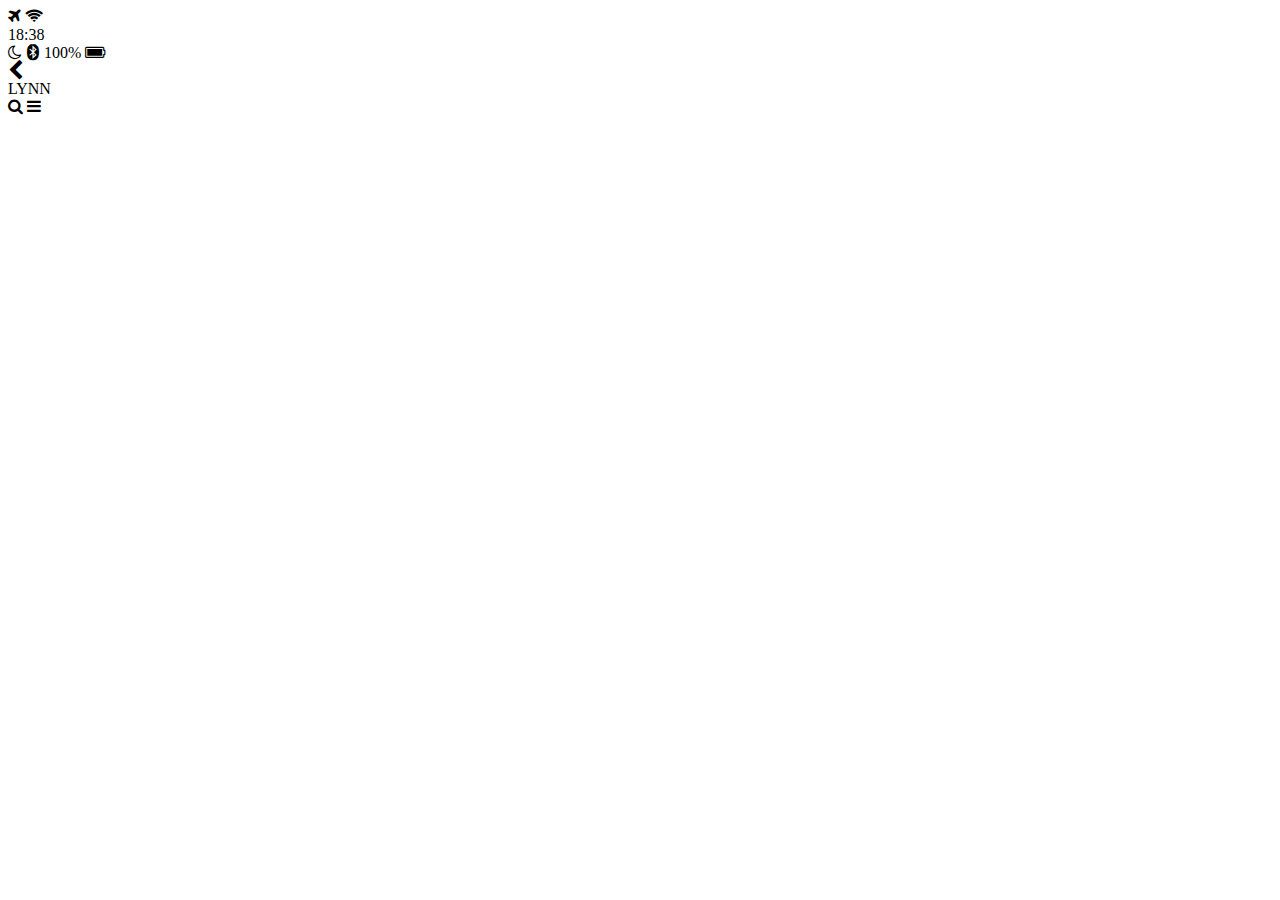
==== chat.html @ 08f74580 "chat is done" ====
<!DOCTYPE html>
<html lang="en">
<head>
  <meta charset="UTF-8">
  <meta name="viewport" content="width=device-width, initial-scale=1.0">
  <meta http-equiv="X-UA-Compatible" content="ie=edge">
  <title>Chat</title>
  <link rel="stylesheet" href="https://stackpath.bootstrapcdn.com/font-awesome/4.7.0/css/font-awesome.min.css">
</head>
<body>
  <header>
    <div class="header__top">
      <div class="header__column">
        <i class="fa fa-plane"></i>
        <i class="fa fa-wifi"></i>
      </div>
      <div class="header__column">
        <span class="header_time">18:38</span>
      </div>
      <div class="header__column">
        <i class="fa fa-moon-o"></i>
        <i class="fa fa-bluetooth"></i>
        <span class="header_batterty">100% <i class="fa fa-battery-full"></i></span>
      </div>
    </div>
    <div class="header__bottom">
      <div class="header__column">
        <i class="fa fa-chevron-left fa-lg"></i>
      </div>
      <div class="header__column">
        <span class="header__text">LYNN</span>
      </div>
      <div class="header__column">
        <i class="fa fa-search"></i>
        <i class="fa fa-bars"></i>
      </div>
    </div>
  </header>
  
</body>
</html>
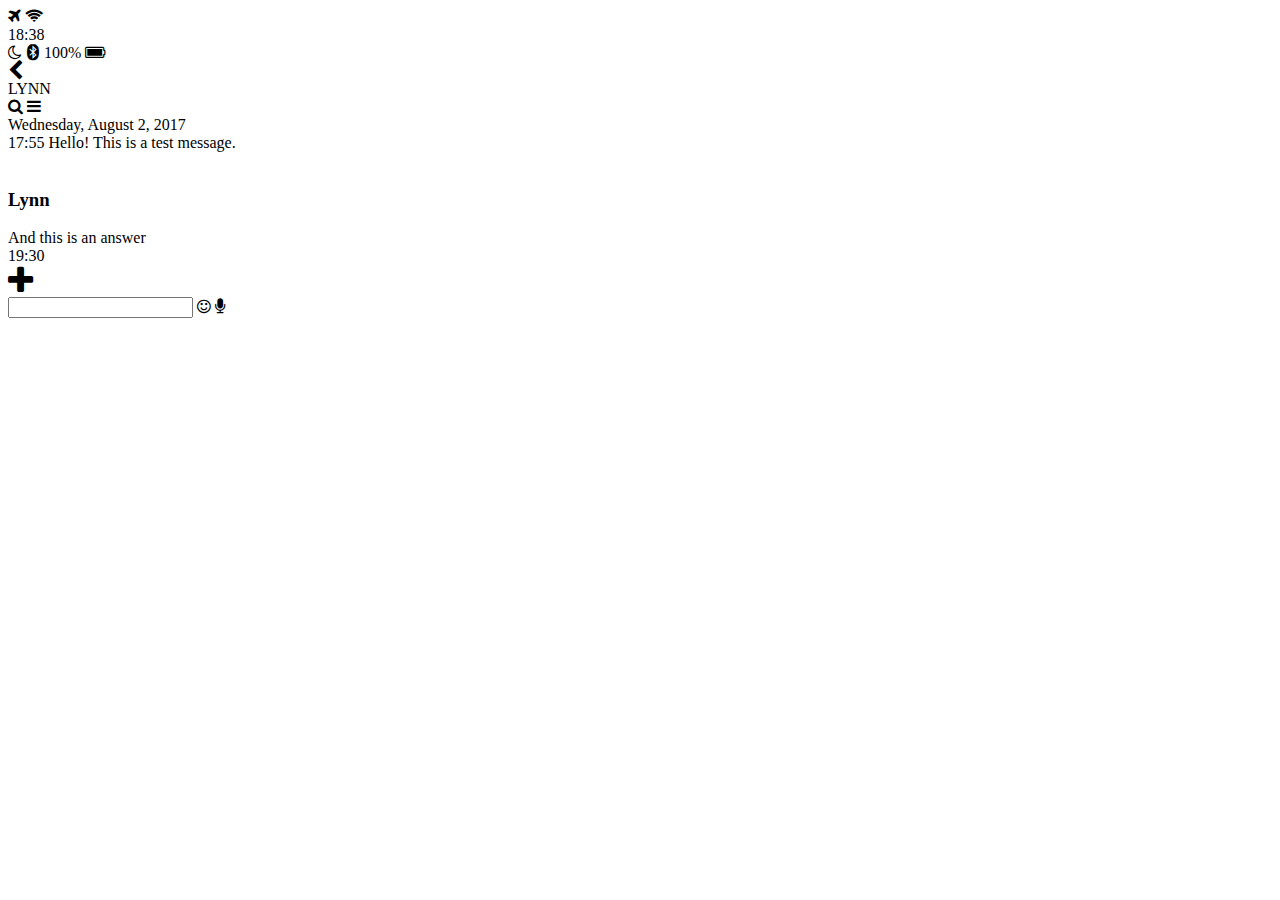
==== commit 79eb4c8c: "chat is done" ====
--- a/chat.html
+++ b/chat.html
@@ -1,5 +1,6 @@
 <!DOCTYPE html>
 <html lang="en">
+
 <head>
   <meta charset="UTF-8">
   <meta name="viewport" content="width=device-width, initial-scale=1.0">
@@ -7,6 +8,7 @@
   <title>Chat</title>
   <link rel="stylesheet" href="https://stackpath.bootstrapcdn.com/font-awesome/4.7.0/css/font-awesome.min.css">
 </head>
+
 <body>
   <header>
     <div class="header__top">
@@ -36,6 +38,37 @@
       </div>
     </div>
   </header>
-  
+  <main class="chat">
+    <div class="date-divider">
+      <span class="date-divider__text">Wednesday, August 2, 2017 </span>
+    </div>
+    <div class="chat__message chat__message--from-me">
+      <span class="chat__message-time">17:55</span>
+      <span calss="chat__message-body">Hello! This is a test message.</span>
+
+    </div>
+    <div class="chat__message chat__message--to-me">
+      <img src="images/avatar.jpg" alt="" class="chat__message-favatar">
+      <div class="chat__message-center">
+        <h3 class="chat__message-username">Lynn</h3>
+        <span calss="chat__message-body">And this is an answer</span>
+      </div>
+
+      <span class="chat__message-time">19:30</span>
+    </div>
+  </main>
+  <div class="type-message">
+    <i class="fa fa-plus fa-2x"></i>
+    <div class="type-message_input">
+      <input type="text">
+      <i class="fa fa-smile-o"></i>
+      <span class="record-message">
+        <i class="fa fa-microphone"></i>
+      </span>
+    </div>
+
+  </div>
+
 </body>
-</html>
+
+</html>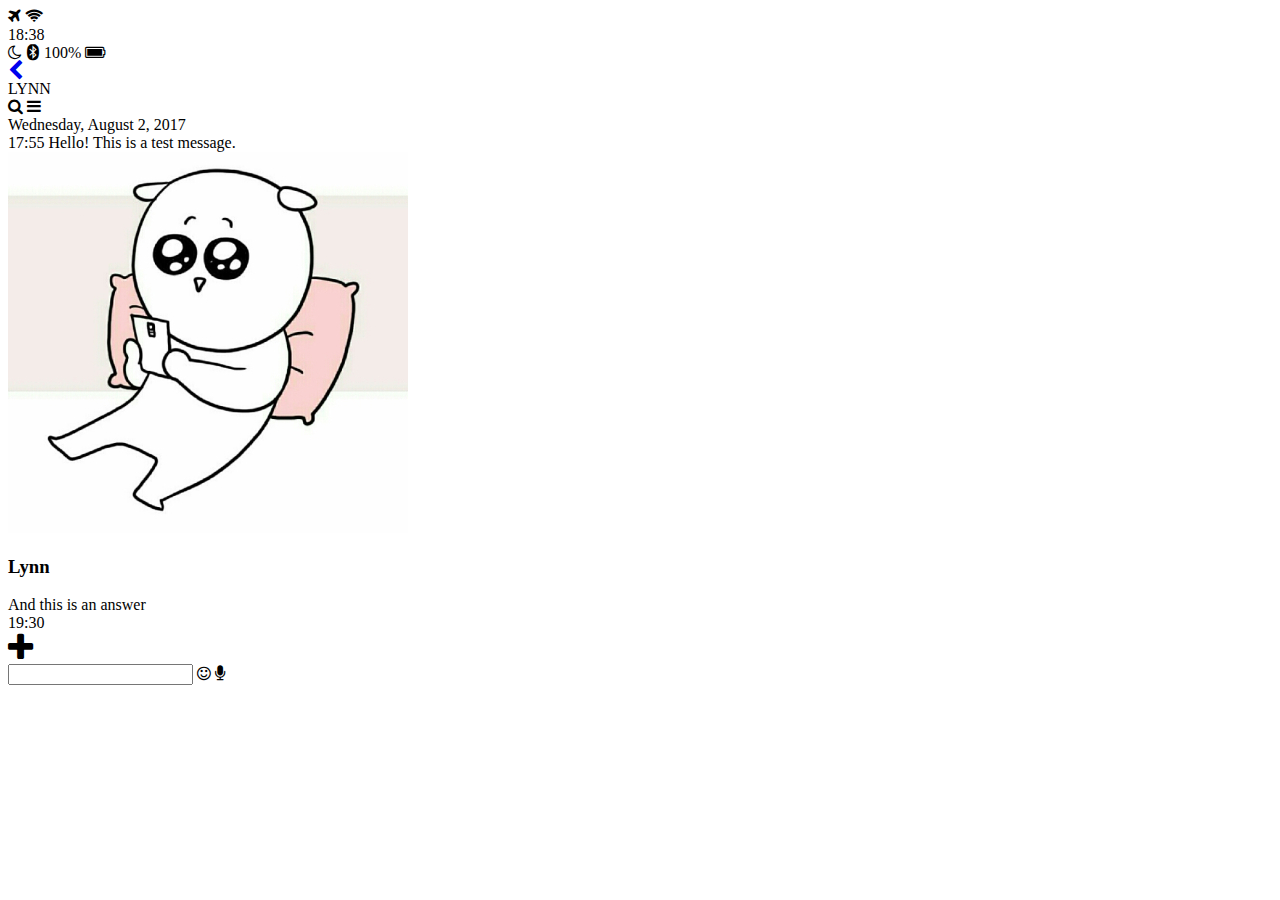
==== commit a1b9d1d1: "chat +back to page links" ====
--- a/chat.html
+++ b/chat.html
@@ -27,7 +27,9 @@
     </div>
     <div class="header__bottom">
       <div class="header__column">
-        <i class="fa fa-chevron-left fa-lg"></i>
+        <a href="chats.html">
+          <i class="fa fa-chevron-left fa-lg"></i>
+        </a>
       </div>
       <div class="header__column">
         <span class="header__text">LYNN</span>
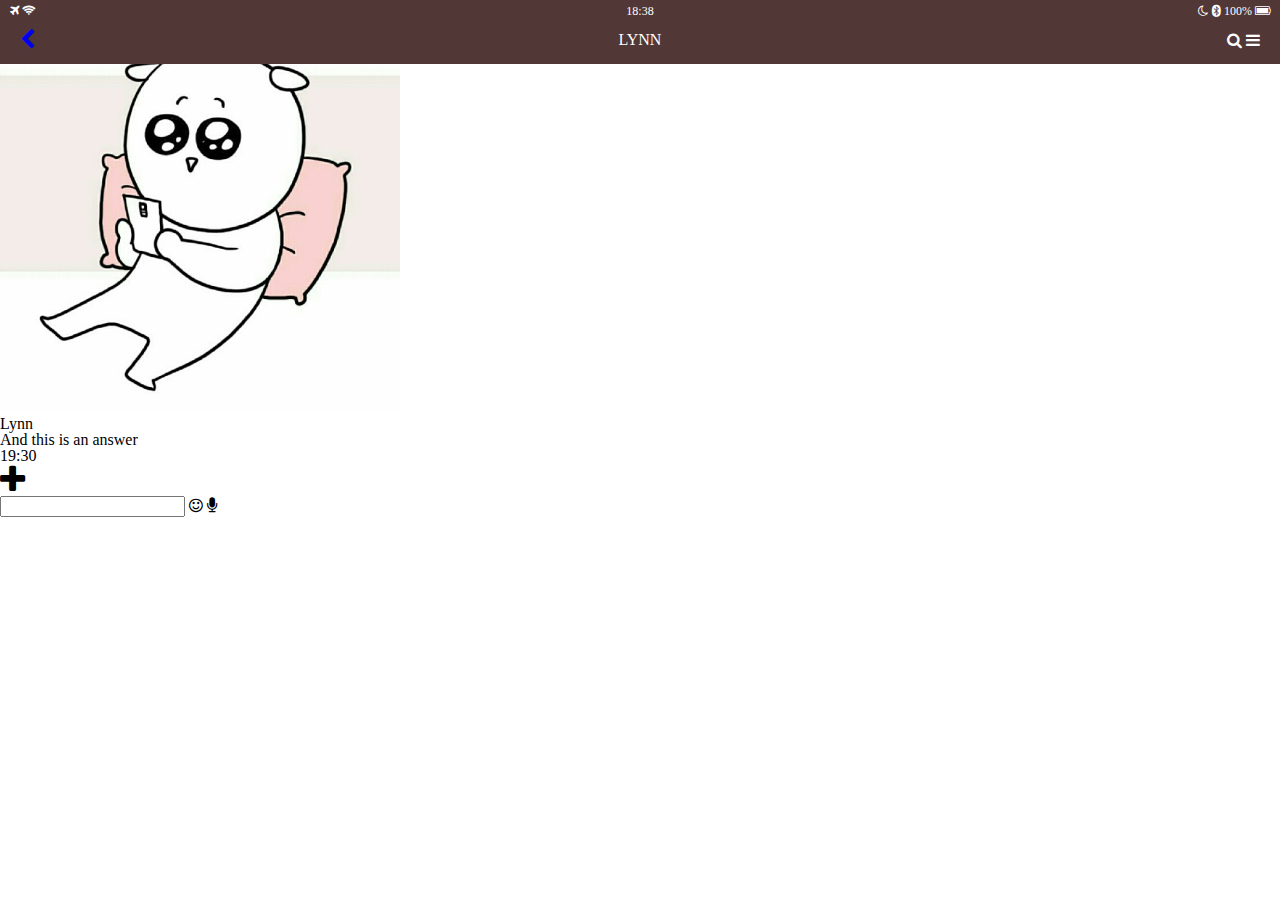
==== commit 0eeea8e1: "testing" ====
--- a/chat.html
+++ b/chat.html
@@ -1,76 +1,65 @@
 <!DOCTYPE html>
 <html lang="en">
+  <head>
+    <meta charset="UTF-8" />
+    <meta name="viewport" content="width=device-width, initial-scale=1.0" />
+    <meta http-equiv="X-UA-Compatible" content="ie=edge" />
+    <title>Chat</title>
+    <link
+      rel="stylesheet"
+      href="https://stackpath.bootstrapcdn.com/font-awesome/4.7.0/css/font-awesome.min.css"
+    />
+    <link rel="stylesheet" href="css/style.css" />
+  </head>
 
-<head>
-  <meta charset="UTF-8">
-  <meta name="viewport" content="width=device-width, initial-scale=1.0">
-  <meta http-equiv="X-UA-Compatible" content="ie=edge">
-  <title>Chat</title>
-  <link rel="stylesheet" href="https://stackpath.bootstrapcdn.com/font-awesome/4.7.0/css/font-awesome.min.css">
-</head>
+  <body>
+    <header class="top-header">
+      <div class="header__top">
+        <div class="header__column">
+          <i class="fa fa-plane"></i> <i class="fa fa-wifi"></i>
+        </div>
+        <div class="header__column"><span class="header_time">18:38</span></div>
+        <div class="header__column">
+          <i class="fa fa-moon-o"></i> <i class="fa fa-bluetooth"></i>
+          <span class="header_batterty"
+            >100% <i class="fa fa-battery-full"></i
+          ></span>
+        </div>
+      </div>
+      <div class="header__bottom">
+        <div class="header__column">
+          <a href="chats.html"> <i class="fa fa-chevron-left fa-lg"></i> </a>
+        </div>
+        <div class="header__column"><span class="header__text">LYNN</span></div>
+        <div class="header__column">
+          <i class="fa fa-search"></i> <i class="fa fa-bars"></i>
+        </div>
+      </div>
+    </header>
+    <main class="chat">
+      <div class="date-divider">
+        <span class="date-divider__text">Wednesday, August 2, 2017 </span>
+      </div>
+      <div class="chat__message chat__message--from-me">
+        <span class="chat__message-time">17:55</span>
+        <span calss="chat__message-body">Hello! This is a test message.</span>
+      </div>
+      <div class="chat__message chat__message--to-me">
+        <img src="images/avatar.jpg" alt="" class="chat__message-favatar" />
+        <div class="chat__message-center">
+          <h3 class="chat__message-username">Lynn</h3>
+          <span calss="chat__message-body">And this is an answer</span>
+        </div>
 
-<body>
-  <header>
-    <div class="header__top">
-      <div class="header__column">
-        <i class="fa fa-plane"></i>
-        <i class="fa fa-wifi"></i>
+        <span class="chat__message-time">19:30</span>
       </div>
-      <div class="header__column">
-        <span class="header_time">18:38</span>
-      </div>
-      <div class="header__column">
-        <i class="fa fa-moon-o"></i>
-        <i class="fa fa-bluetooth"></i>
-        <span class="header_batterty">100% <i class="fa fa-battery-full"></i></span>
+    </main>
+    <div class="type-message">
+      <i class="fa fa-plus fa-2x"></i>
+      <div class="type-message_input">
+        <input type="text" /> <i class="fa fa-smile-o"></i>
+        <span class="record-message"> <i class="fa fa-microphone"></i> </span>
       </div>
     </div>
-    <div class="header__bottom">
-      <div class="header__column">
-        <a href="chats.html">
-          <i class="fa fa-chevron-left fa-lg"></i>
-        </a>
-      </div>
-      <div class="header__column">
-        <span class="header__text">LYNN</span>
-      </div>
-      <div class="header__column">
-        <i class="fa fa-search"></i>
-        <i class="fa fa-bars"></i>
-      </div>
-    </div>
-  </header>
-  <main class="chat">
-    <div class="date-divider">
-      <span class="date-divider__text">Wednesday, August 2, 2017 </span>
-    </div>
-    <div class="chat__message chat__message--from-me">
-      <span class="chat__message-time">17:55</span>
-      <span calss="chat__message-body">Hello! This is a test message.</span>
-
-    </div>
-    <div class="chat__message chat__message--to-me">
-      <img src="images/avatar.jpg" alt="" class="chat__message-favatar">
-      <div class="chat__message-center">
-        <h3 class="chat__message-username">Lynn</h3>
-        <span calss="chat__message-body">And this is an answer</span>
-      </div>
-
-      <span class="chat__message-time">19:30</span>
-    </div>
-  </main>
-  <div class="type-message">
-    <i class="fa fa-plus fa-2x"></i>
-    <div class="type-message_input">
-      <input type="text">
-      <i class="fa fa-smile-o"></i>
-      <span class="record-message">
-        <i class="fa fa-microphone"></i>
-      </span>
-    </div>
-
-  </div>
-
-</body>
-
-</html>+  </body>
+</html>
--- a/css/style.css
+++ b/css/style.css
@@ -0,0 +1,6 @@
+@import url("https://fonts.googleapis.com/css?family=Open+Sans:400,600");
+
+@import "globals.css";
+@import "reset.css";
+@import "header.css";
+@import "navigation.css";
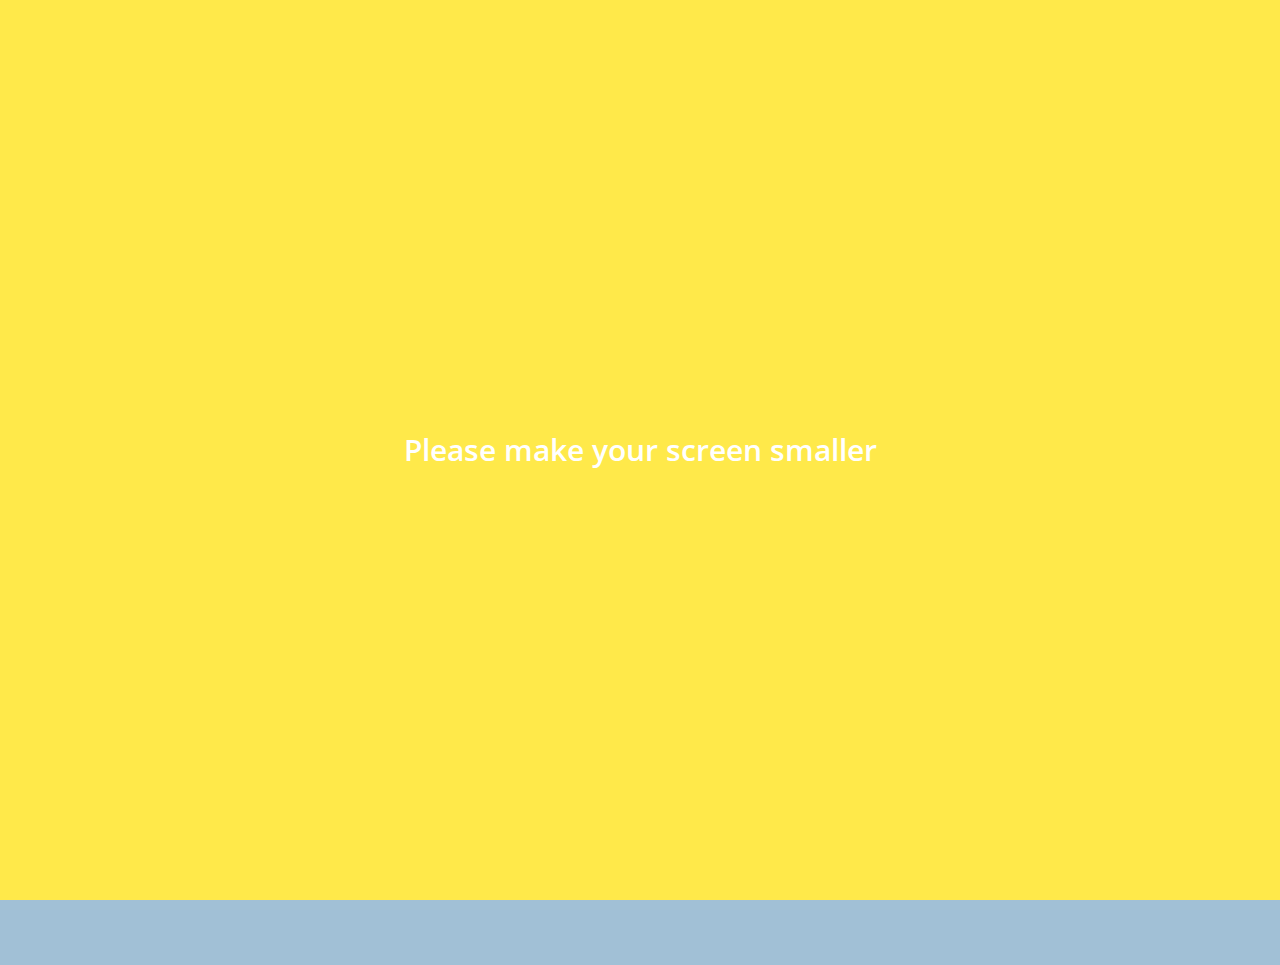
==== commit 62db1ad6: "css done" ====
--- a/chat.html
+++ b/chat.html
@@ -12,8 +12,8 @@
     <link rel="stylesheet" href="css/style.css" />
   </head>
 
-  <body>
-    <header class="top-header">
+  <body class="body-chat">
+    <header class="top-header chat-header">
       <div class="header__top">
         <div class="header__column">
           <i class="fa fa-plane"></i> <i class="fa fa-wifi"></i>
@@ -42,24 +42,29 @@
       </div>
       <div class="chat__message chat__message--from-me">
         <span class="chat__message-time">17:55</span>
-        <span calss="chat__message-body">Hello! This is a test message.</span>
+        <span class="chat__message-body">Hello! This is a test message.</span>
       </div>
       <div class="chat__message chat__message--to-me">
         <img src="images/avatar.jpg" alt="" class="chat__message-favatar" />
         <div class="chat__message-center">
           <h3 class="chat__message-username">Lynn</h3>
-          <span calss="chat__message-body">And this is an answer</span>
+          <span class="chat__message-body">And this is an answer</span>
         </div>
 
         <span class="chat__message-time">19:30</span>
       </div>
     </main>
     <div class="type-message">
-      <i class="fa fa-plus fa-2x"></i>
+      <i class="fa fa-plus fa-lg"></i>
       <div class="type-message_input">
         <input type="text" /> <i class="fa fa-smile-o"></i>
-        <span class="record-message"> <i class="fa fa-microphone"></i> </span>
+        <span class="record-message">
+          <i class="fa fa-microphone fa-lg"></i>
+        </span>
       </div>
+    </div>
+    <div class="bigScreenText">
+      <span>Please make your screen smaller</span>
     </div>
   </body>
 </html>
--- a/css/style.css
+++ b/css/style.css
@@ -1,6 +1,15 @@
 @import url("https://fonts.googleapis.com/css?family=Open+Sans:400,600");
 
+@import "reset.css";
 @import "globals.css";
-@import "reset.css";
 @import "header.css";
 @import "navigation.css";
+@import "search-bar.css";
+@import "friends.css";
+@import "chats.css";
+@import "find.css";
+@import "more.css";
+@import "profile.css";
+@import "chat.css";
+@import "bigScreen.css";
+@import "mobile.css";
